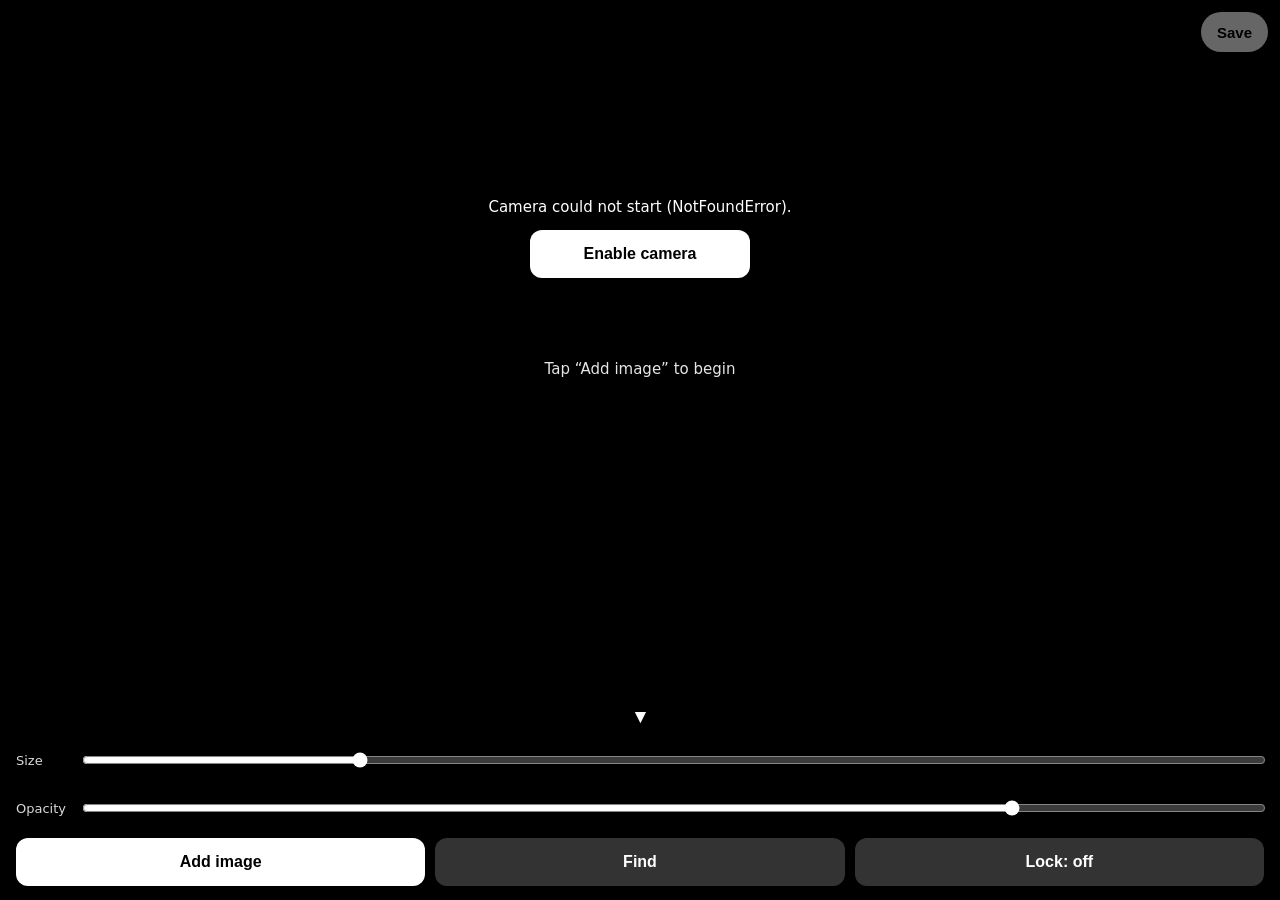
==== child/index.html @ 3f649d4d "Add files via upload" ====
<!DOCTYPE html>
<html lang="en"><head>
<meta charset="utf-8">
<meta name="viewport" content="width=device-width,initial-scale=1,viewport-fit=cover,user-scalable=no">
<meta name="theme-color" content="#000000">
<meta name="apple-mobile-web-app-capable" content="yes">
<link rel="manifest" href="manifest.json">
<link rel="apple-touch-icon" href="icon-192.png">
<title>Tracer</title>
<style>
*{box-sizing:border-box;-webkit-tap-highlight-color:transparent}
html,body{margin:0;height:100%;background:#000;color:#fff;font-family:system-ui,sans-serif;overflow:hidden;overscroll-behavior:none}
#stage{position:fixed;inset:0;touch-action:none}
video{position:absolute;inset:0;width:100%;height:100%;object-fit:cover}
#img{position:absolute;left:0;top:0;transform-origin:0 0;pointer-events:none;display:none;will-change:transform}
#bar{position:fixed;left:0;right:0;bottom:0;padding:14px 16px calc(14px + env(safe-area-inset-bottom));
background:rgba(0,0,0,.72);backdrop-filter:blur(8px);display:grid;grid-template-columns:auto 1fr;gap:12px 14px;align-items:center}
label{font-size:13px;opacity:.85}
input[type=range]{width:100%;height:32px;accent-color:#fff}
.row{grid-column:1/-1;display:flex;gap:10px}
button{flex:1;height:48px;border:0;border-radius:12px;background:#fff;color:#000;font-size:16px;font-weight:600}
button.off{background:#333;color:#fff}
#bar.min>*:not(#tog){display:none}
#bar.min{grid-template-columns:1fr;padding-top:8px;padding-bottom:calc(8px + env(safe-area-inset-bottom))}
#tog{grid-column:1/-1;height:28px;background:transparent;color:#fff;font-size:20px;line-height:1;padding:0}
#find{grid-column:1/-1;display:none;gap:8px;flex-wrap:wrap}
#pick{width:100%;height:48px;border:0;border-radius:12px;padding:0 10px;font-size:16px;background:#fff;color:#000}
#find.open{display:flex}
#find input{flex:1;height:48px;border:0;border-radius:12px;padding:0 12px;font-size:16px;min-width:0}
#find button{flex:0 0 90px}
#save{position:fixed;top:calc(12px + env(safe-area-inset-top));right:12px;flex:none;height:40px;padding:0 16px;border-radius:20px;font-size:15px}
#save:disabled{opacity:.4}
#err{position:fixed;top:22%;left:0;right:0;text-align:center;padding:0 28px;display:none;font-size:15px}
#err button{margin-top:14px;width:220px}
#msg{position:fixed;top:40%;left:0;right:0;text-align:center;padding:0 30px;font-size:15px;opacity:.9;pointer-events:none}
</style></head><body>
<div id="stage"><video id="cam" autoplay playsinline muted></video><canvas id="img"></canvas></div>
<button id="save" disabled>Save</button>
<div id="err"><div id="errt"></div><button id="camb">Enable camera</button></div>
<div id="msg">Tap “Add image” to begin</div>
<div id="bar">
 <button id="tog" aria-label="Hide controls">▾</button>
 <label for="sz">Size</label><input id="sz" type="range" min="0.1" max="4" step="0.01" value="1">
 <label for="op">Opacity</label><input id="op" type="range" min="0.05" max="1" step="0.01" value="0.8">
 <div id="find"><select id="pick"><option value="">Pick a character…</option><option>Naruto</option><option>Sasuke</option><option>Itachi</option><option>Goku</option><option>Vegeta</option><option>Luffy</option><option>Zoro</option><option>Gojo Satoru</option><option>Tanjiro</option><option>Nezuko</option><option>Eren Yeager</option><option>Levi Ackerman</option><option>Saitama</option><option>Deku</option><option>Light Yagami</option><option>Edward Elric</option><option>Sailor Moon</option><option>Pikachu</option><option>Doraemon</option><option>Spike Spiegel</option></select><input id="q" placeholder="e.g. Naruto, Goku, Zoro" enterkeyhint="search"><button id="go">Search</button></div>
 <div class="row"><button id="add">Add image</button><button id="fbtn" class="off">Find</button><button id="lock" class="off">Lock: off</button></div>
</div>
<input id="file" type="file" accept="image/*" hidden>
<script>
const $=id=>document.getElementById(id);
const cam=$('cam'),cv=$('img'),stage=$('stage'),sz=$('sz'),op=$('op'),msg=$('msg');
let x=0,y=0,s=1,locked=false,has=false;

// Camera (rear, portrait)
async function startCam(){
 const err=$('err'),t=$('errt');err.style.display='none';
 if(!window.isSecureContext||!navigator.mediaDevices){
  t.textContent='The camera only works from a secure https link. Open the hosted app link in Chrome, not a downloaded file.';
  $('camb').style.display='none';err.style.display='block';return}
 $('camb').style.display='';
 try{
  const st=await navigator.mediaDevices.getUserMedia({video:{facingMode:{ideal:'environment'}},audio:false});
  cam.srcObject=st;
 }catch(e){
  t.textContent=e.name==='NotAllowedError'
   ?'Camera is blocked. Tap the lock icon next to the address, choose Permissions, set Camera to Allow, then tap the button.'
   :'Camera could not start ('+e.name+').';
  err.style.display='block'}
}
$('camb').onclick=startCam;startCam();
try{navigator.wakeLock&&navigator.wakeLock.request('screen')}catch(e){}
try{navigator.storage&&navigator.storage.persist&&navigator.storage.persist()}catch(e){}

// Storage (IndexedDB) so nothing is lost
let blobNow=null;
const db=new Promise(r=>{const q=indexedDB.open('tracer',1);q.onupgradeneeded=()=>q.result.createObjectStore('k');q.onsuccess=()=>r(q.result);q.onerror=()=>r(null)});
async function dbSet(v){const d=await db;if(!d)return false;return new Promise(r=>{const t=d.transaction('k','readwrite');t.objectStore('k').put(v,'last');t.oncomplete=()=>r(true);t.onerror=()=>r(false)})}
async function dbGet(){const d=await db;if(!d)return null;return new Promise(r=>{const q=d.transaction('k').objectStore('k').get('last');q.onsuccess=()=>r(q.result||null);q.onerror=()=>r(null)})}
async function save(){if(!blobNow)return false;return dbSet({blob:blobNow,x,y,s,op:+op.value})}
let tm;function autosave(){clearTimeout(tm);tm=setTimeout(save,800)}
$('save').onclick=async()=>{const b=$('save'),ok=await save();b.textContent=ok?'Saved ✓':'Save failed';setTimeout(()=>b.textContent='Save',1500)};

// Load image, make white transparent, keep black lines
$('add').onclick=()=>$('file').click();
$('file').onchange=e=>{const f=e.target.files[0];if(f)loadBlob(f)};
function loadBlob(blob,st){
 const im=new Image();
 im.onload=()=>{
  const k=Math.min(1,1600/Math.max(im.width,im.height));
  cv.width=Math.round(im.width*k);cv.height=Math.round(im.height*k);
  const c=cv.getContext('2d');c.drawImage(im,0,0,cv.width,cv.height);
  const d=c.getImageData(0,0,cv.width,cv.height),p=d.data;
  for(let i=0;i<p.length;i+=4){
   const l=0.299*p[i]+0.587*p[i+1]+0.114*p[i+2];
   p[i]=p[i+1]=p[i+2]=0;
   p[i+3]=Math.max(0,Math.min(255,(255-l-20)*1.15))*(p[i+3]/255);
  }
  c.putImageData(d,0,0);
  cv.style.display='block';msg.style.display='none';has=true;blobNow=blob;$('save').disabled=false;
  if(st){x=st.x;y=st.y;s=st.s;op.value=st.op}
  else{s=Math.min(innerWidth/cv.width,innerHeight*0.7/cv.height);
   x=(innerWidth-cv.width*s)/2;y=(innerHeight*0.7-cv.height*s)/2}
  sz.value=Math.min(4,Math.max(0.1,s));apply();if(!st)save();
 };
 im.src=URL.createObjectURL(blob);
}
dbGet().then(v=>{if(v&&v.blob)loadBlob(v.blob,v)});
function apply(){autosave();cv.style.transform=`translate(${x}px,${y}px) scale(${s})`;cv.style.opacity=op.value}
sz.oninput=()=>{ // scale around screen center of image area
 const ns=+sz.value,cx=innerWidth/2,cy=innerHeight/2;
 x=cx-(cx-x)*ns/s;y=cy-(cy-y)*ns/s;s=ns;apply()};
op.oninput=apply;
$('lock').onclick=e=>{locked=!locked;e.target.textContent='Lock: '+(locked?'on':'off');e.target.classList.toggle('off',!locked)};

// Collapse controls
$('tog').onclick=()=>{const m=$('bar').classList.toggle('min');$('tog').textContent=m?'▴':'▾'};
// Image search (opens results; save an image, then use Add image)
$('fbtn').onclick=()=>$('find').classList.toggle('open');
function search(){const q=$('q').value.trim();if(!q)return;
 window.open('https://www.google.com/search?tbm=isch&q='+encodeURIComponent(q+' line art black and white outline coloring page'),'_blank')}
$('pick').onchange=e=>{if(e.target.value){$('q').value=e.target.value;search();e.target.selectedIndex=0}};
$('go').onclick=search;$('q').onkeydown=e=>{if(e.key==='Enter')search()};
// Gestures: 1 finger = move, 2 fingers = move + pinch
const P=new Map();let last=null;
function metrics(){const a=[...P.values()];
 const mx=a.reduce((t,q)=>t+q.x,0)/a.length,my=a.reduce((t,q)=>t+q.y,0)/a.length;
 const dist=a.length>1?Math.hypot(a[0].x-a[1].x,a[0].y-a[1].y):0;return{mx,my,dist}}
stage.addEventListener('pointerdown',e=>{if(!has||locked)return;stage.setPointerCapture(e.pointerId);P.set(e.pointerId,{x:e.clientX,y:e.clientY});last=metrics()});
stage.addEventListener('pointermove',e=>{
 if(!P.has(e.pointerId))return;P.set(e.pointerId,{x:e.clientX,y:e.clientY});
 const m=metrics();
 if(last){x+=m.mx-last.mx;y+=m.my-last.my;
  if(P.size>1&&last.dist>0){const ns=Math.min(4,Math.max(0.1,s*m.dist/last.dist));
   x=m.mx-(m.mx-x)*ns/s;y=m.my-(m.my-y)*ns/s;s=ns;sz.value=s}}
 last=m;apply()});
['pointerup','pointercancel'].forEach(t=>stage.addEventListener(t,e=>{P.delete(e.pointerId);last=P.size?metrics():null}));
document.addEventListener('gesturestart',e=>e.preventDefault());
if('serviceWorker'in navigator)navigator.serviceWorker.register('sw.js');
</script></body></html>
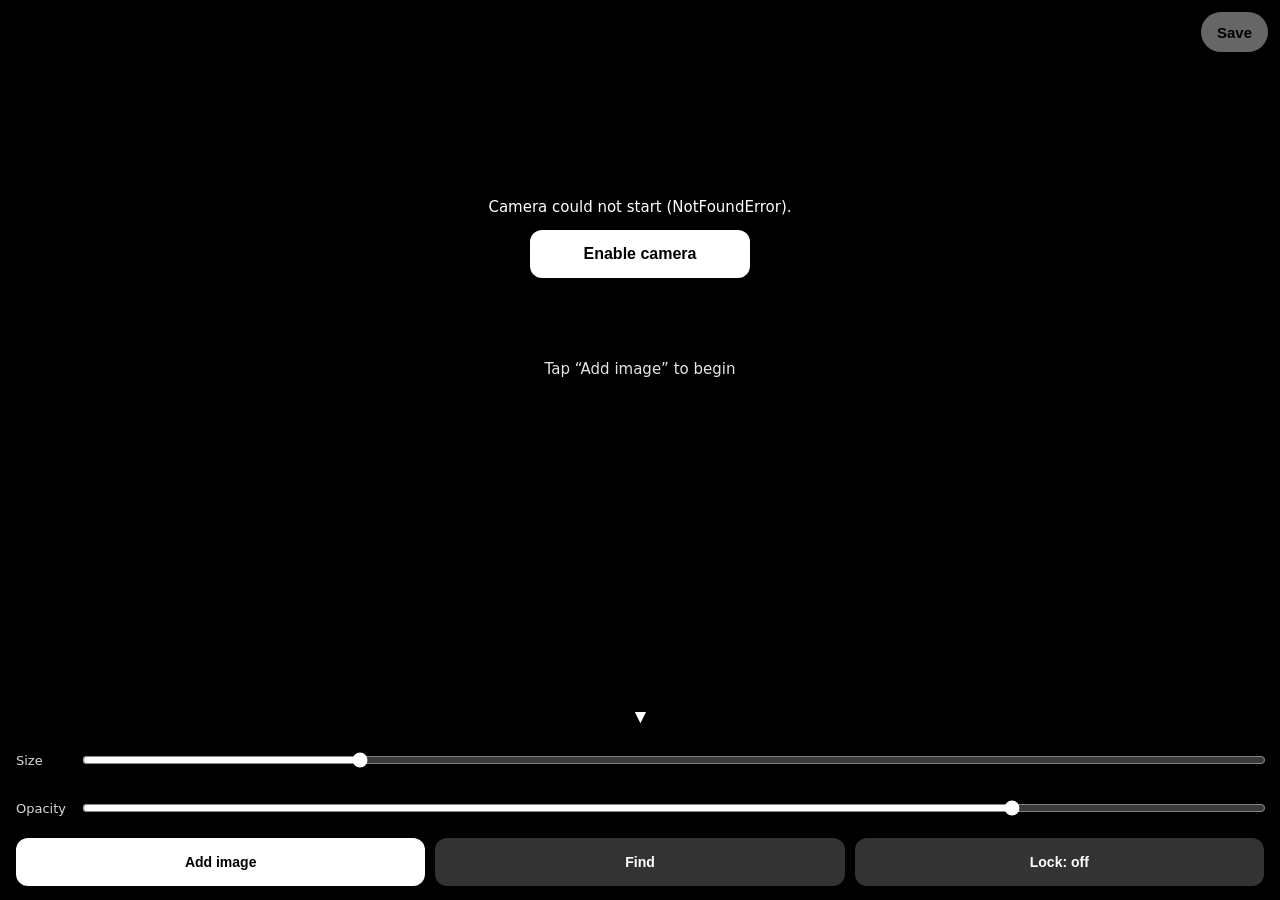
==== commit 1ea69f97: "Update index.html" ====
--- a/child/index.html
+++ b/child/index.html
@@ -32,6 +32,7 @@
 #save:disabled{opacity:.4}
 #err{position:fixed;top:22%;left:0;right:0;text-align:center;padding:0 28px;display:none;font-size:15px}
 #err button{margin-top:14px;width:220px}
+.row button{font-size:14px;padding:0 4px}
 #msg{position:fixed;top:40%;left:0;right:0;text-align:center;padding:0 30px;font-size:15px;opacity:.9;pointer-events:none}
 </style></head><body>
 <div id="stage"><video id="cam" autoplay playsinline muted></video><canvas id="img"></canvas></div>
@@ -43,7 +44,7 @@
  <label for="sz">Size</label><input id="sz" type="range" min="0.1" max="4" step="0.01" value="1">
  <label for="op">Opacity</label><input id="op" type="range" min="0.05" max="1" step="0.01" value="0.8">
  <div id="find"><select id="pick"><option value="">Pick a character…</option><option>Naruto</option><option>Sasuke</option><option>Itachi</option><option>Goku</option><option>Vegeta</option><option>Luffy</option><option>Zoro</option><option>Gojo Satoru</option><option>Tanjiro</option><option>Nezuko</option><option>Eren Yeager</option><option>Levi Ackerman</option><option>Saitama</option><option>Deku</option><option>Light Yagami</option><option>Edward Elric</option><option>Sailor Moon</option><option>Pikachu</option><option>Doraemon</option><option>Spike Spiegel</option></select><input id="q" placeholder="e.g. Naruto, Goku, Zoro" enterkeyhint="search"><button id="go">Search</button></div>
- <div class="row"><button id="add">Add image</button><button id="fbtn" class="off">Find</button><button id="lock" class="off">Lock: off</button></div>
+ <div class="row"><button id="add">Add image</button><button id="fbtn" class="off">Find</button><button id="lock" class="off">Lock: off</button><button id="fx" class="off" style="display:none">Focus</button></div>
 </div>
 <input id="file" type="file" accept="image/*" hidden>
 <script>
@@ -60,13 +61,36 @@
  $('camb').style.display='';
  try{
   const st=await navigator.mediaDevices.getUserMedia({video:{facingMode:{ideal:'environment'}},audio:false});
-  cam.srcObject=st;
+  cam.srcObject=st;initFocus(st);
  }catch(e){
   t.textContent=e.name==='NotAllowedError'
    ?'Camera is blocked. Tap the lock icon next to the address, choose Permissions, set Camera to Allow, then tap the button.'
    :'Camera could not start ('+e.name+').';
   err.style.display='block'}
 }
+// Focus lock (only shown if the phone allows it)
+let trk=null,fLocked=false;
+function initFocus(st){
+ trk=st.getVideoTracks()[0];fLocked=false;
+ const m=(trk.getCapabilities?trk.getCapabilities():{}).focusMode||[];
+ const b=$('fx');b.textContent='Focus';b.classList.add('off');
+ b.style.display=(m.includes('manual')||m.includes('single-shot'))?'':'none';
+}
+$('fx').onclick=async()=>{
+ const b=$('fx');if(!trk)return;
+ try{
+  const m=trk.getCapabilities().focusMode||[];
+  if(!fLocked){
+   if(m.includes('single-shot')){await trk.applyConstraints({advanced:[{focusMode:'single-shot'}]});await new Promise(r=>setTimeout(r,1300))}
+   const d=trk.getSettings().focusDistance;
+   if(m.includes('manual'))await trk.applyConstraints({advanced:[d!==undefined?{focusMode:'manual',focusDistance:d}:{focusMode:'manual'}]});
+   fLocked=true;b.textContent='Focus 🔒';b.classList.remove('off');
+  }else{
+   await trk.applyConstraints({advanced:[{focusMode:m.includes('continuous')?'continuous':'single-shot'}]});
+   fLocked=false;b.textContent='Focus';b.classList.add('off');
+  }
+ }catch(e){b.textContent='Not supported';setTimeout(()=>{b.style.display='none'},1500)}
+};
 $('camb').onclick=startCam;startCam();
 try{navigator.wakeLock&&navigator.wakeLock.request('screen')}catch(e){}
 try{navigator.storage&&navigator.storage.persist&&navigator.storage.persist()}catch(e){}
